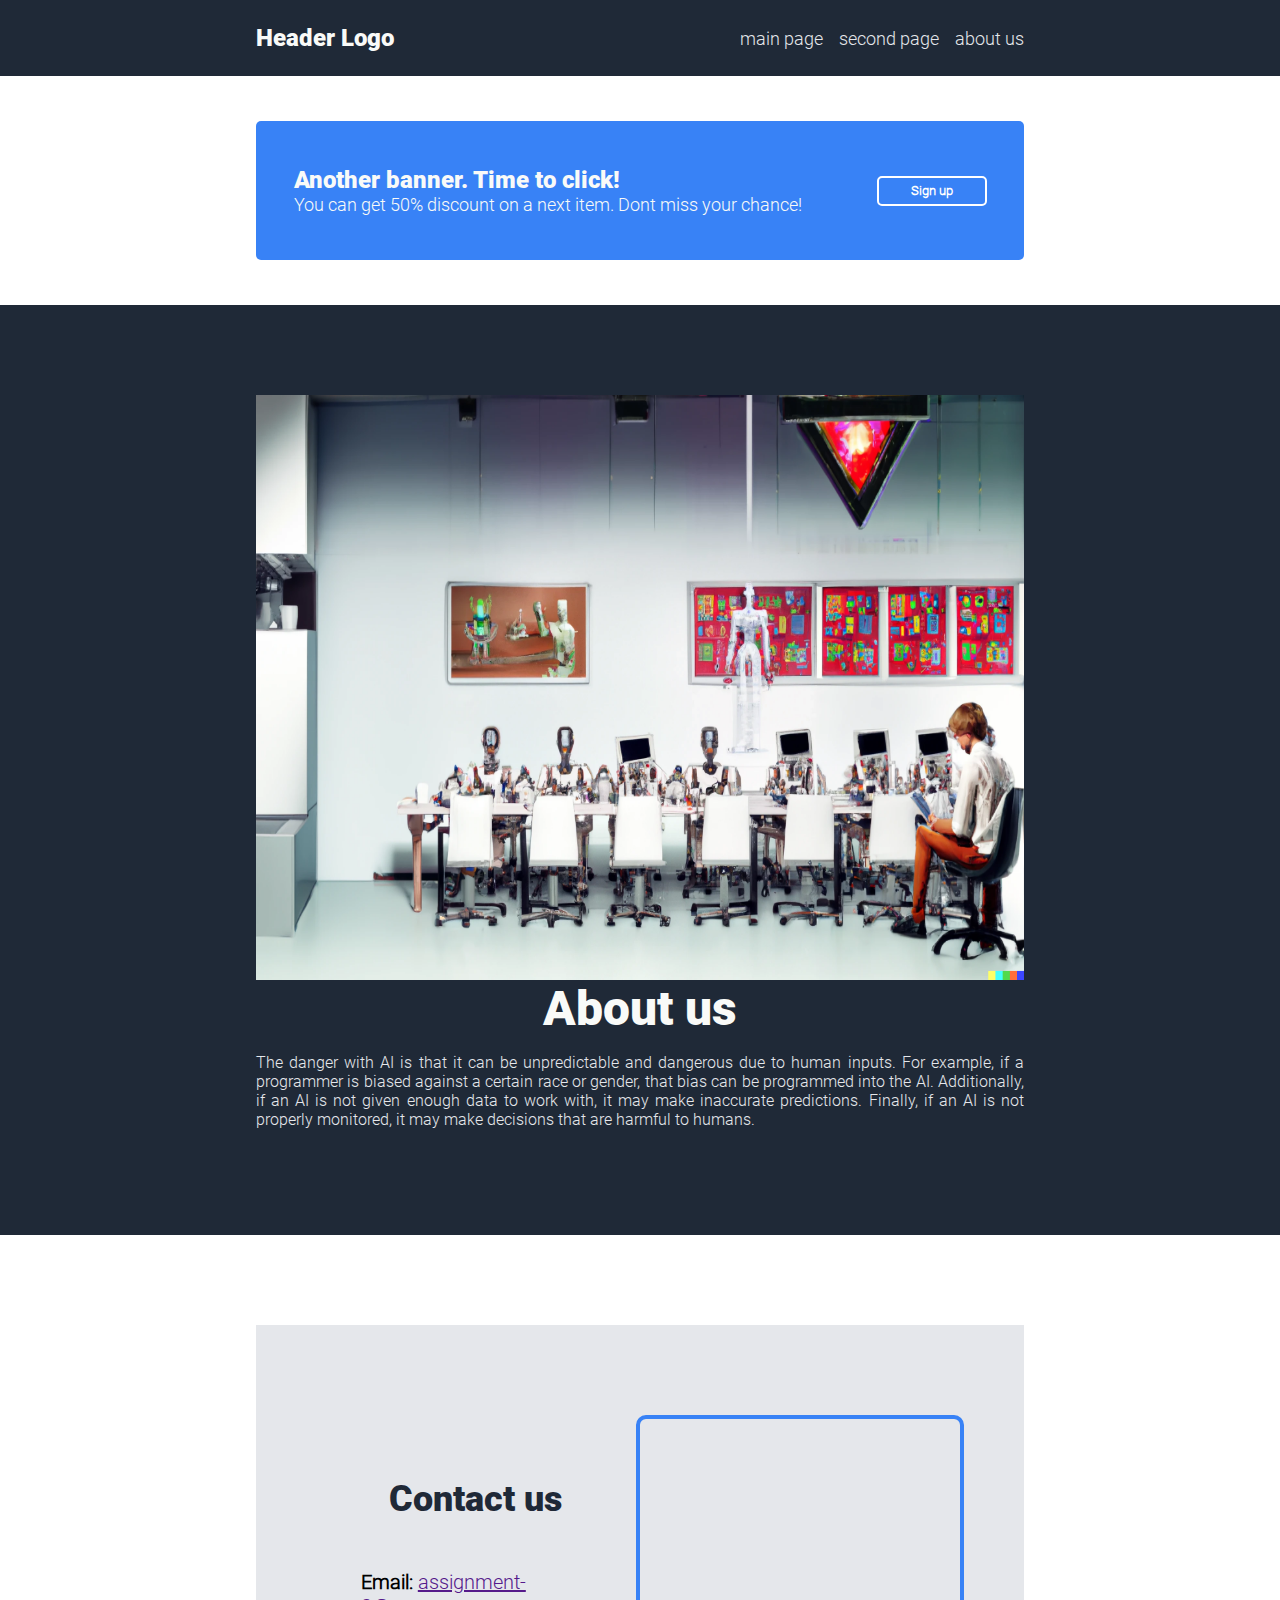
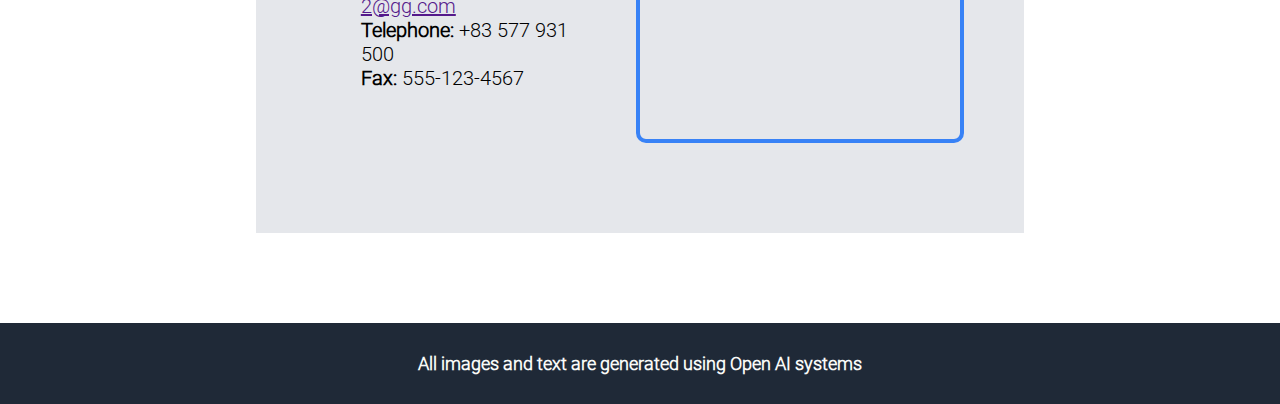
==== pages/about_us.html @ 1f2604e7 "Small tweaks" ====
<!DOCTYPE html>
<html lang="en">
<head>
    <meta charset="UTF-8">
    <meta http-equiv="X-UA-Compatible" content="IE=edge">
    <meta name="viewport" content="width=device-width, initial-scale=1.0">
    <title>About Us</title>
    <link rel="stylesheet" href="/styles.css">
</head>
<body>
    <header>
        <section class="header-top">
            <h3>Header Logo</h3>
            <nav>
                <ul> 
                    <li><a href="/index.html">main page</a></li>
                    <li><a href="./second_page.html">second page</a></li>
                    <li><a href="./about_us.html">about us</a></li>
                </ul>  
            </nav>
        </section>
    </header>
    <main id="about-us-main">
        <section class="blue-banner">
            <div>
                <h4>Another banner. Time to click!</h4>
                <p>You can get 50% discount on a next item. Dont miss your chance!</p>
            </div>
            <button>Sign up</button>
        </section>
        <section id="about-us">
            <img src="/pictures/office_building.png" alt="AI generated picture of robots sitting in the office">
            <h1>About us</h1>
            <p>The danger with AI is that it can be unpredictable and dangerous due to human inputs. 
                For example, if a programmer is biased against a certain race or gender, that bias can be 
                programmed into the AI. Additionally, if an AI is not given enough data to work with, 
                it may make inaccurate predictions. Finally, if an AI is not properly monitored, 
                it may make decisions that are harmful to humans.</p>
        </section>
        <section id="contact-us" class="grey-content">
            <div id="contact-info">
                <h2>Contact us</h2>
                <ul>
                    <li><strong>Email: </strong><a href="">assignment-2@gg.com</a></li>
                    <li><strong>Telephone: </strong>+83 577 931 500</li>
                    <li><strong>Fax: </strong>555-123-4567</li>
                </ul>
            </div>
            <iframe id="google-maps" src="https://www.google.com/maps/embed?pb=!1m14!1m12!1m3!1d20111.992414096167!2d22.6049244!3d57.7588877!2m3!1f0!2f0!3f0!3m2!1i1024!2i768!4f13.1!5e0!3m2!1sru!2slv!4v1669305140568!5m2!1sru!2slv"   allowfullscreen="" loading="lazy" referrerpolicy="no-referrer-when-downgrade"></iframe>
        </section>
    </main>
    <footer>
        <h5>All images and text are generated using Open AI systems</h5>
    </footer>
</body>
</html>
---- styles.css ----
@font-face {
    font-family: "Roboto";
    src: url(fonts/Roboto-Black.ttf) format('truetype');
    font-weight: normal;
}

@font-face {
    font-family: "Roboto Bold";
    src: url(fonts/Roboto-Bold.ttf) format('truetype');
}

@font-face {
    font-family: "Roboto Light Italic";
    src: url(fonts/Roboto-LightItalic.ttf) format('truetype');
    /* font-style: italic; */
}

@font-face {
    font-family: "Roboto Light";
    src: url(fonts/Roboto-Light.ttf) format('truetype');
}


/* GENERAL FOR ALL PAGES */

html {
    font-size: 100%;
}

body {
    margin: auto;
}

header {
    background-color: #1F2937;
    display: flex;
    flex-direction: column;
    align-items: center;
}

/* header top part */

.header-top {
    width: 60%;
    display: flex;
    justify-content: space-between;
    align-items: center;
}

h3 {
    font-family: "Roboto", sans-serif;
    font-size: 1.5rem;
    color: #F9FAF8;
}

/* navigation */

nav ul {
    margin: 0;
    padding: 0;
}

nav a {
    text-decoration: none;
    color: #e5e7eb;
}

nav li {
    font-size: 1.125rem;
    color: #e5e7eb;
    float: left;
    list-style: none;
    margin-left: 1rem;
    font-family: "Roboto Light", sans-serif;
}

nav li:hover {
    border-bottom: 1px solid #e5e7eb;
}

/* header main part */

.header-main {
    width: 60%;
    display: flex;
    justify-content: space-between;
    align-items: center;
}

/* .header-main */ h1 { 
    font-family: "Roboto", sans-serif;
    font-size: 3rem;
    color: #F9FAF8;
    margin: 0;
}

.main-content {
    display: flex;
    flex-direction: column;
    align-items: center;
}

h2 {
    font-size: 2.25rem;
    font-weight: bolder;
    color: #1f2937;
    font-family: "Roboto", sans-serif;
}

.grey-content {
    background-color: #e5e7eb;
    display: flex;
    flex-direction: column;
    align-items: center;
    justify-content: center;
    margin: 10vh 0 10vh 0;
    padding: 10vh 0;
}

.grey-content blockquote {
    width: 50vw;
    font-family: "Roboto Light Italic", cursive;
    font-size: 2.25rem;
    margin-bottom: 0;
    text-align: justify;
}

footer {
    background-color: #1F2937;
    color: #F9FAF8;
    display: flex;
    justify-content: center;
    align-items: center;
    margin-top: 10vh;
}

footer h5 {
    font-size: 1.125rem;
    font-family: "Roboto Light", sans-serif;
}


/* MAIN PAGE ELEMENTS */

/* header text, image and btn */

#header-text, #dall-e-link {
    width: 28rem;
    height: 14rem;
    margin-top: 5vh;
    margin-bottom: 15vh;
}

#header-text p {
    font-size: 1.125rem;
    color: #e5e7eb;
    margin-top: 0;
    width: 90%;
}

#dall-e-link:hover {
    border: 1px white solid;
}

#sign-up-btn-blue {
    background-color: #3882f6;
    border: 0;
    color: white;
    padding: 5px;
    width: 6.8rem;
    border-radius: 5px;
    font-family: "Roboto Bold", sans-serif;
}

#sign-up-btn-blue:hover {
    background-color: #2b64bd;
}

/* row of pictures */

#picture-row {
    width: 50vw;
    display: flex;
    justify-content: space-between;
}

#picture-row figure {
    margin: 0;
}

#picture-row figcaption {
    width: 10vw;
    font-family: "Roboto Light", sans-serif;
    font-size: 0.9rem;
    text-align: center;
}

#picture-row img {
    height: 10vw;
    width: 10vw;
    border: 4px solid #3882f6;
    border-radius: 10px;
}

#picture-row img:hover {
    border: 4px ridge #2b64bd;
}

/* quote */

.author {
    margin-top: 0;
    position: relative;
    left: 23vw;
    font-family: "Roboto", sans-serif;
}

/* blue banner */

.blue-banner {
    width: 60vw;
    background-color: #3882f6;
    color: #F9FAF8;
    margin: 5vh 20vw;
    padding: 5vh 0;
    border-radius: 5px;
    display: flex;
    justify-content: space-around;
    align-items: center;
}

.blue-banner h4 {
    font-size: 1.5rem;
    margin: 0 auto;
    font-family: "Roboto", sans-serif;
    font-weight: normal;
}

.blue-banner p {
    margin: 0 auto;
    font-size: 1.125rem;
    font-family: "Roboto Light",sans-serif;
}

.blue-banner button {
    background-color: #3882f6;
    padding: 5px;
    border: 2px solid white;
    width: 110px;
    height: 30px;
    color: white;
    border-radius: 5px;
    font-weight: bold;
    font-family: "Roboto Light", sans-serif;
}

.blue-banner button:hover {
    border: 2px solid #2b64bd;
    color: #2b64bd;
}

/* SECOND PAGE */

/* header */

.header-animation {
    justify-content: center;
}

#hover-over-part {
    display: flex;
    flex-direction: column-reverse;
    align-items: center;
    margin-bottom: 5vh;
}

#animation {
    height: 15rem;
    width: 43rem;
}

/* article with sidebar picture */

#article-section{
    display: flex;
    height: 90%;
}

#important-article {
    width: 60vw;
    margin: 20vh 5vw;
}

#important-article p {
    width: 75%;
    text-align: justify;
    font-family: "Roboto Light", sans-serif;
    font-size: 22px;
}

#sidebar-with-picture {
    margin: 5vw;
    margin-left: 0;
    width: 30vw;
    display: flex;
    justify-content: center;
}

#sidebar-with-picture img {
    width: 100%;
    height: 100%;
    border: 4px solid #3882f6;
    border-radius: 10px;
}

#sidebar-with-picture img:hover {
    border: 4px ridge #2b64bd;
}

#main-information {
    width: 75vw;
    text-align: justify;
    font-family: "Roboto Light", sans-serif;
    line-height: 2.5rem;
    font-size: 1.375rem;
}


/* ABOUT US PAGE */

#about-us {
    width: 100vw;
    background-color: #1f2937;
    display: flex;
    flex-direction: column;
    align-items: center;
    padding: 10vh;
}

#about-us img {
    width: 60vw;
    height: 65vh;
}

#about-us p {
    width: 60vw;
    color:#e5e7eb;
    font-family: "Roboto Light",sans-serif;
    text-align: justify;
}

#contact-us {
    width: 60vw;
    display: flex;
    flex-direction: row;
    justify-content: center;
    margin-bottom: 0;
}

#contact-info {
    width: 30%;
    display: flex;
    flex-direction: column;
    justify-content: center;
    align-items: center;
    margin: 0 5vh;
    
}

#contact-info ul {
    padding: 0;
    font-family: "Roboto Light", sans-serif;
    font-size: 1.25rem;
    list-style: none;
}

#google-maps {
    border-radius: 7px;
    width: 25vw;
    height: 25vw;
    border: 4px solid #3882f6;
    border-radius: 10px; 
}

#google-maps:hover {
    border: 5px solid #2b64bd;
}

#about-us-main {
    display: flex;
    flex-direction: column;
    align-items: center;
}


/* ANIMATION */

/* rocketship parts */

#point {
    top: 7px;
    position: absolute;
    left: 50px;
    width: 0;
    height: 0;
    border-left: 50px solid transparent;
    border-right: 50px solid transparent;
    border-bottom: 100px solid darkred;
    border-radius: 30px;
  }
  
  #hull {
    left: 50px;
    top: 70px;
    position: absolute;
    width: 100px;
    height: 200px;
    background-color: darkgrey;
    border-radius: 100px;
  }
  
   #window {
    top: 140px;
    left: 73px;
    position: absolute;
    width: 50px;
    height: 50px;
    background-color: white;
    border-radius: 50%;
    border: 3px solid gray;
  }
  
  #rockets {
    left: 35px;
    top: 200px;
    position: absolute;
    border-bottom: 100px solid darkred;
    border-left: 25px solid transparent;
    border-right: 25px solid transparent;
    border-radius: 10px;
    height: 30px;
    width: 80px;
  }
  
  #fire {
    position: absolute;
    left: 75px;
    top: 320px;
    display: block;
    width: 50px;
    height: 80px;
    background-color: orange;
    border-radius: 50% 50% 50% 50% / 60% 60% 40% 40%;
    transform: rotate(180deg)
  } 
  
  #small_fire {
    position: absolute;
    left: 85px;
    top: 320px;
    display: block;
    width: 30px;
    height: 60px;
    background-color: darkorange;
    border-radius: 50% 50% 50% 50% / 60% 60% 40% 40%;
    transform: rotate(180deg)
  } 
  
  #rocket-ship {
    position: absolute;
    left: 300px;
    bottom: 300px;
    height: 400px;
    width: 200px;
    transform: rotate(90deg);
    opacity: 0;
  }

  #animation:hover #rocket-ship {
    animation: flying-rocket 5s infinite linear;
  }
  
  @keyframes flying-rocket {
    0% {
        opacity: 0;
        left: 300px;
        filter: blur(10px);
    }
    
    25% {
        opacity: 0.5;
        left: 600px;
        filter: blur(0);
    }
    
    50% {
        opacity: 1;
        left: 800px;
    }
    
    75% {
      opacity: 0.5;
      left: 1000px;
      filter: blur(0px);
    }
    
    100% {
        opacity: 0;
        left: 1200px;
        filter: blur(10px);
    }
  }
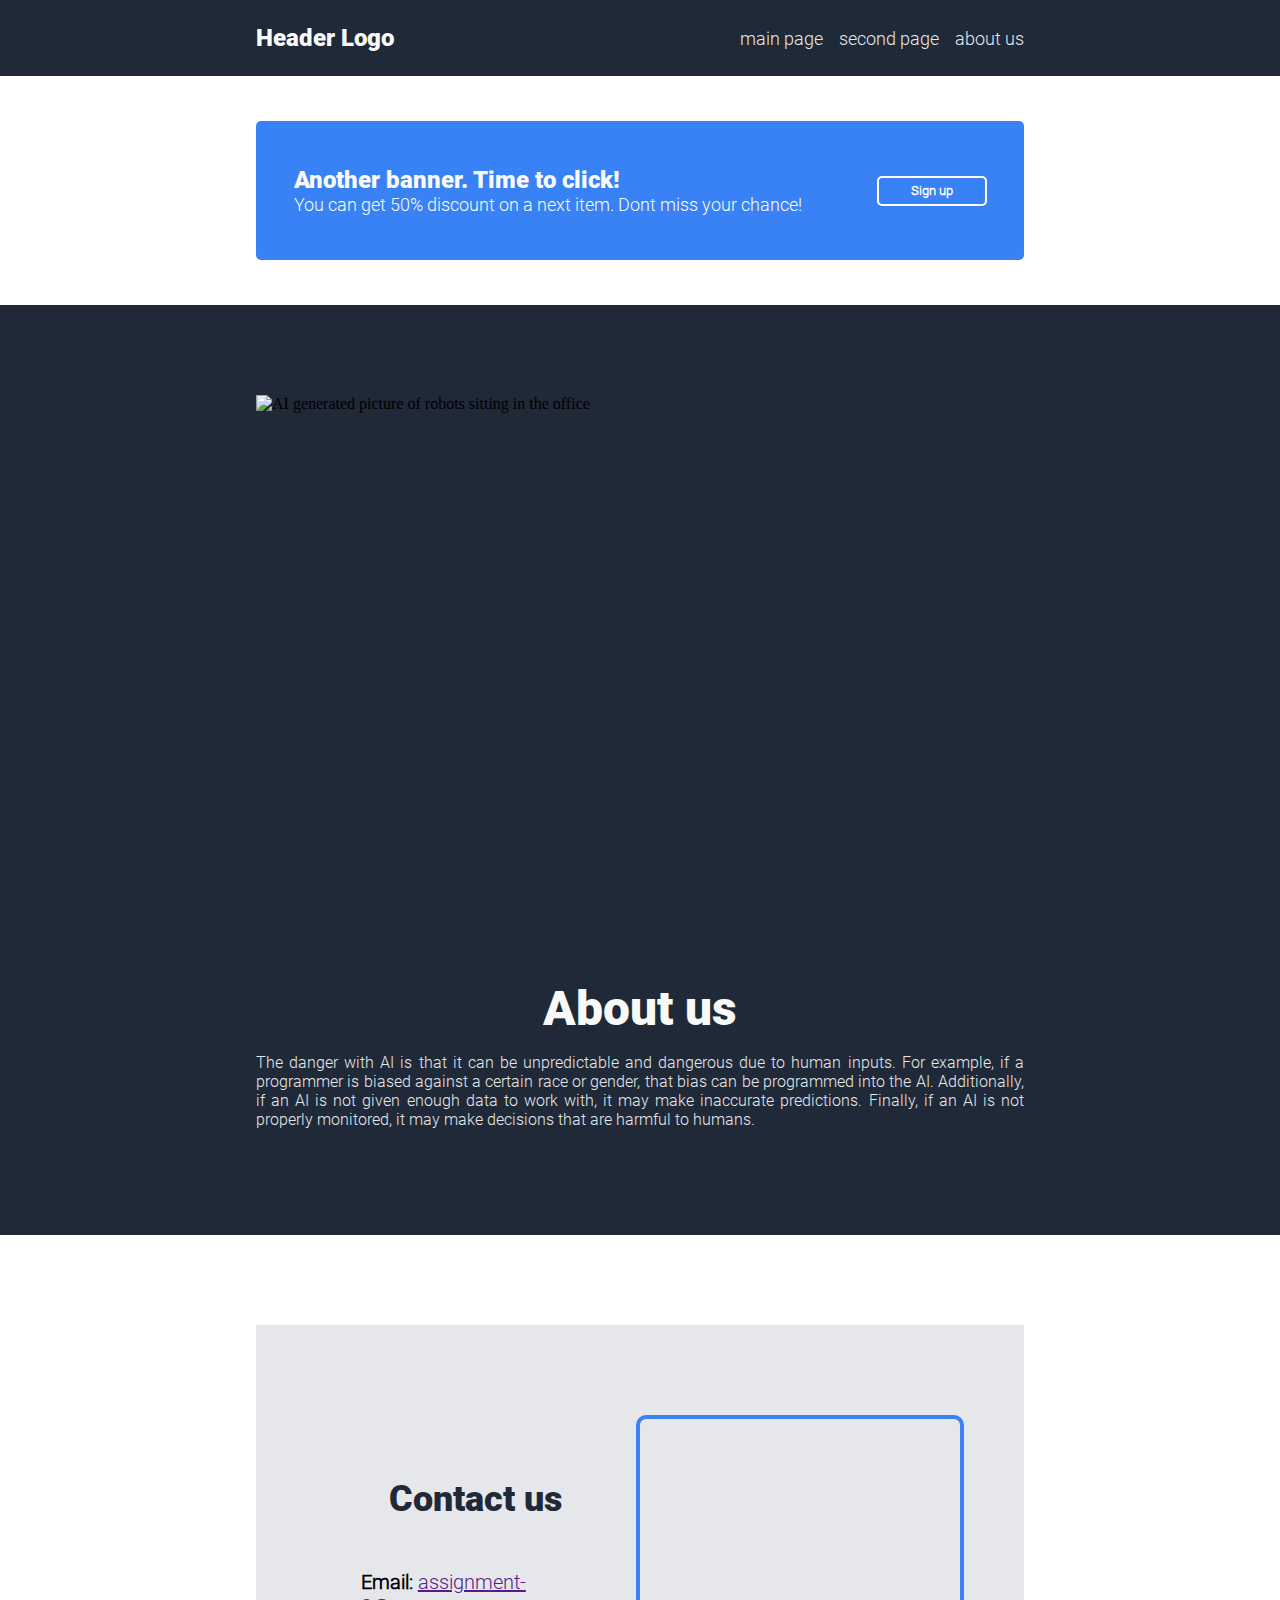
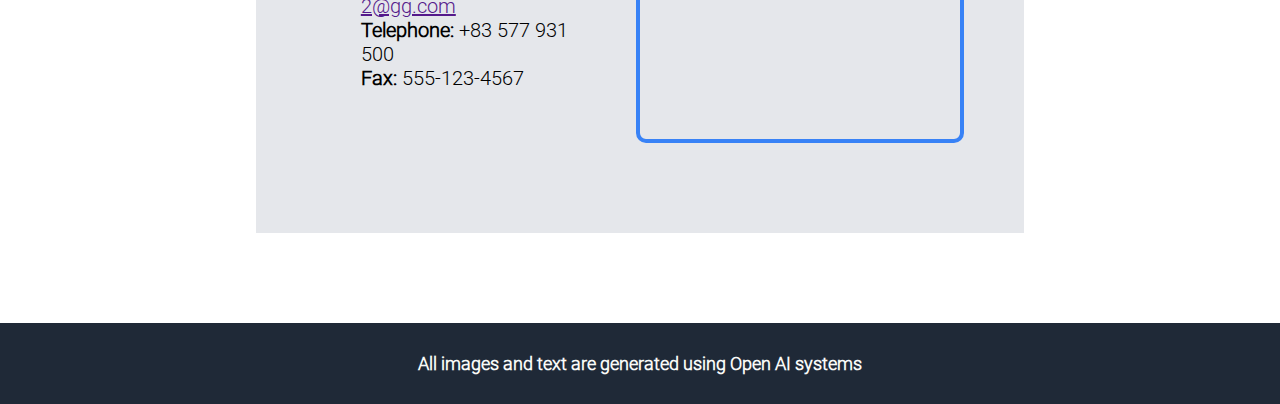
==== commit a4a228f3: "Fixing all the relative paths" ====
--- a/pages/about_us.html
+++ b/pages/about_us.html
@@ -5,7 +5,7 @@
     <meta http-equiv="X-UA-Compatible" content="IE=edge">
     <meta name="viewport" content="width=device-width, initial-scale=1.0">
     <title>About Us</title>
-    <link rel="stylesheet" href="/styles.css">
+    <link rel="stylesheet" href="../styles.css" type="text/css">
 </head>
 <body>
     <header>
@@ -29,7 +29,7 @@
             <button>Sign up</button>
         </section>
         <section id="about-us">
-            <img src="/pictures/office_building.png" alt="AI generated picture of robots sitting in the office">
+            <img src="pictures/office_building.png" alt="AI generated picture of robots sitting in the office">
             <h1>About us</h1>
             <p>The danger with AI is that it can be unpredictable and dangerous due to human inputs. 
                 For example, if a programmer is biased against a certain race or gender, that bias can be 
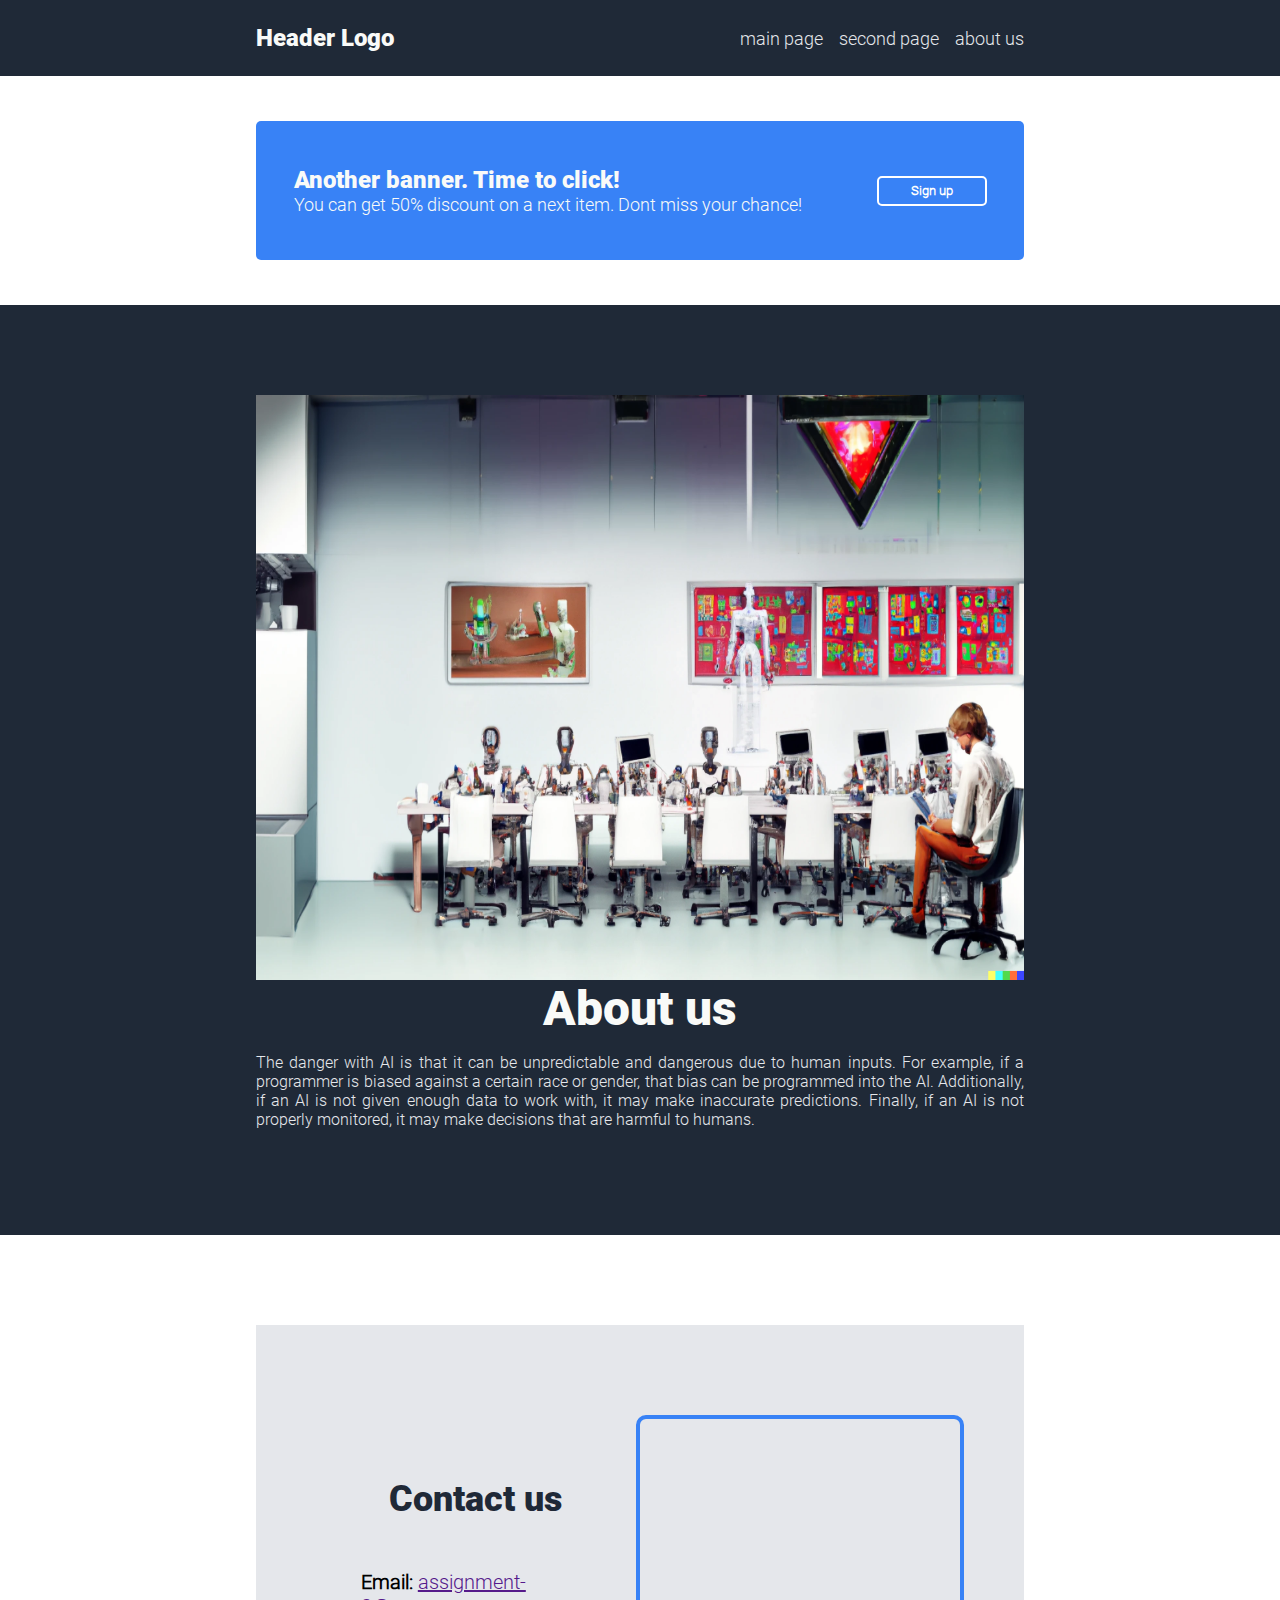
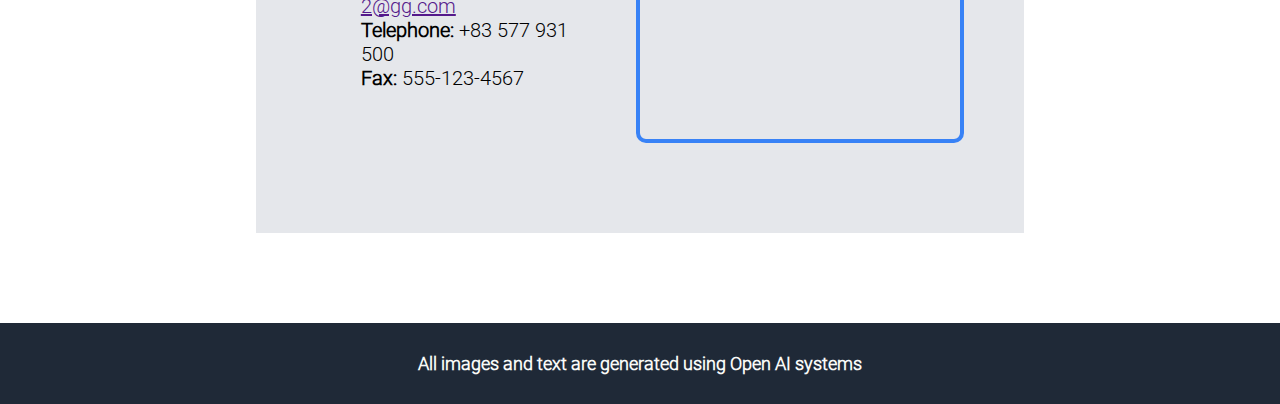
==== commit 63705e39: "Tweaking relative paths" ====
--- a/pages/about_us.html
+++ b/pages/about_us.html
@@ -29,7 +29,7 @@
             <button>Sign up</button>
         </section>
         <section id="about-us">
-            <img src="pictures/office_building.png" alt="AI generated picture of robots sitting in the office">
+            <img src="../pictures/office_building.png" alt="AI generated picture of robots sitting in the office">
             <h1>About us</h1>
             <p>The danger with AI is that it can be unpredictable and dangerous due to human inputs. 
                 For example, if a programmer is biased against a certain race or gender, that bias can be 
